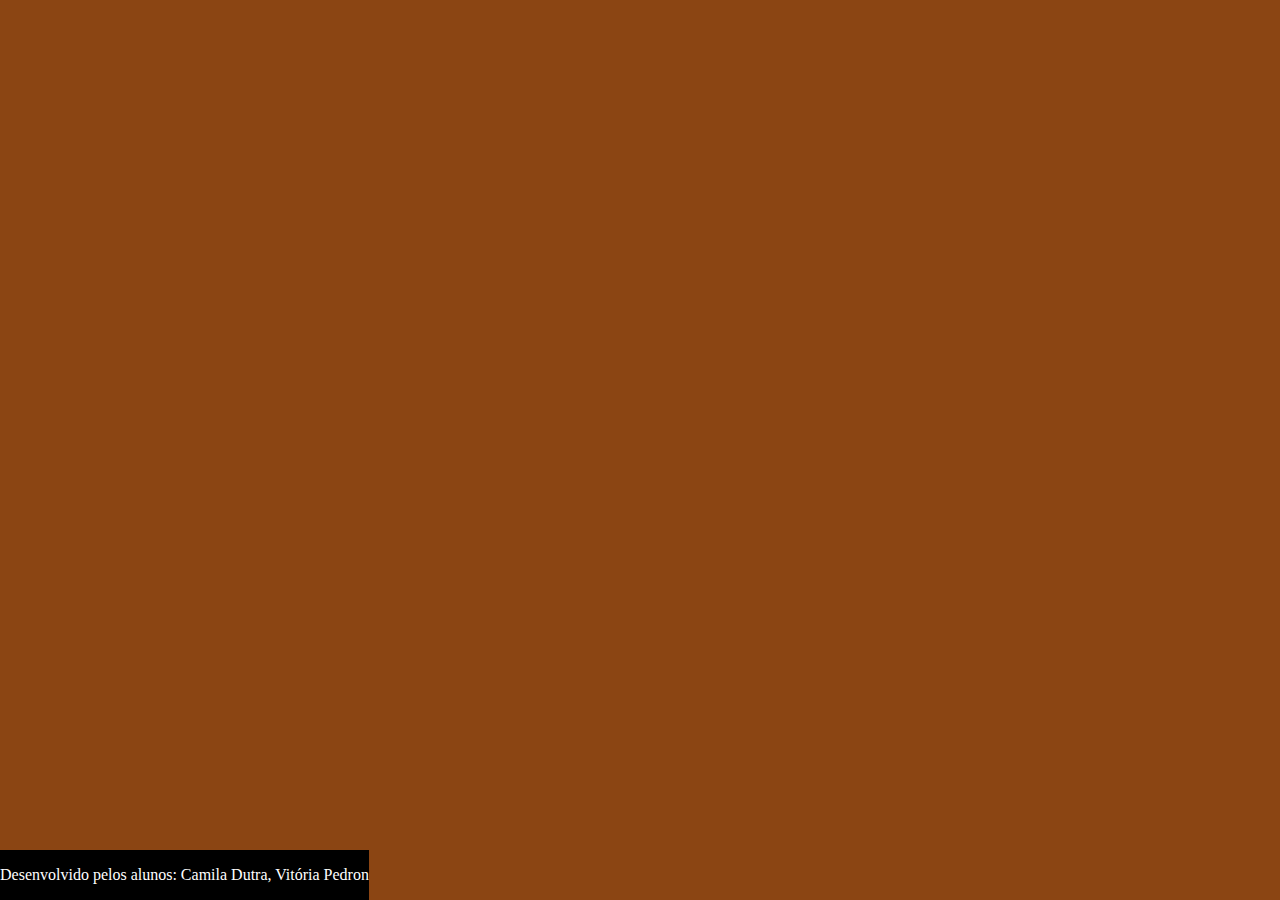
==== index.html @ a1841fee "v" ====
<!DOCTYPE html>
<html lang="pt-br">
<head>
    <meta charset="UTF-8">
    <meta name="viewport" content="width=device-width, initial-scale=1.0">
    <title>Document</title>
     <link rel="stylesheet" href="style.css"
</head>
<body>
    <section class="container">

    </section>
    <footer>
        <p> Desenvolvido pelos alunos: Camila Dutra, Vitória Pedron </p>
    </footer>
<script src="main.js"></script>
    <script> src="perguntas.js"></script>
</body>
</html>
---- style.css ----
:root{
--fundo:#8B4513;
--cartao-frente:#D2B48C;
--destaque:#A020F0;
--preto:#000000;
--branco:#ffffff;

} 

body{
    background-color: var(--fundo);
    margin: 0;
}

footer{
    background-color: var(--preto);
    position:fixed;
    bottom:0;
    color: var(--branco);
    width 100%
    text-aligh: center;
}
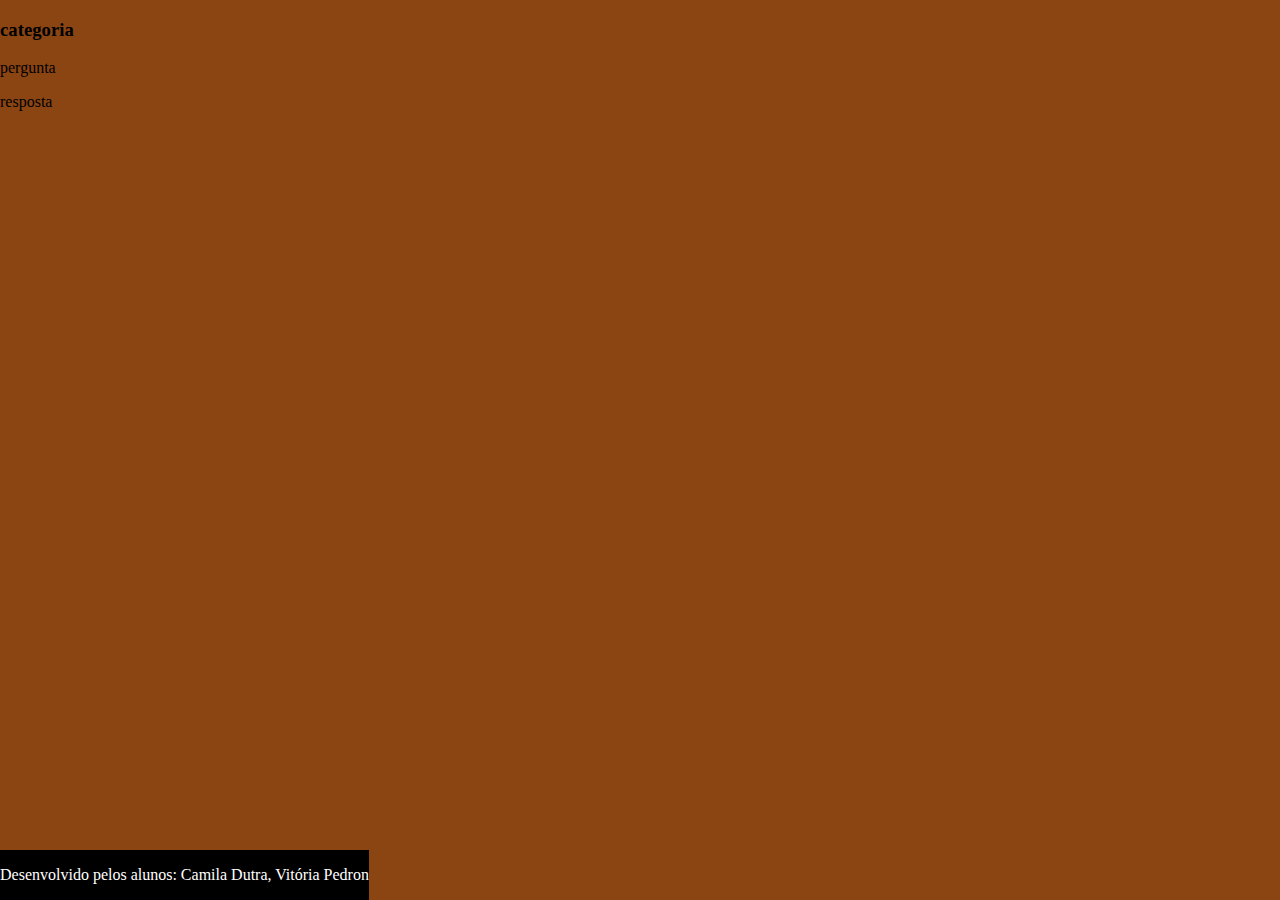
==== commit 4e8f22c0: "v" ====
--- a/index.html
+++ b/index.html
@@ -7,13 +7,23 @@
      <link rel="stylesheet" href="style.css"
 </head>
 <body>
-    <section class="container">
+    <section id="container">
 
     </section>
     <footer>
         <p> Desenvolvido pelos alunos: Camila Dutra, Vitória Pedron </p>
     </footer>
-<script src="main.js"></script>
+    <script src="main.js"></script>
     <script> src="perguntas.js"></script>
 </body>
-</html>+</html>
+
+<div class="conteudo-cartao"></div>
+<h3>categoria</h3>
+<div class="pergunta-cartao">
+    <p>pergunta</p>
+     </div>
+     <div class="resposta-cartao">
+        <p>resposta</p>
+     </div>
+</div>
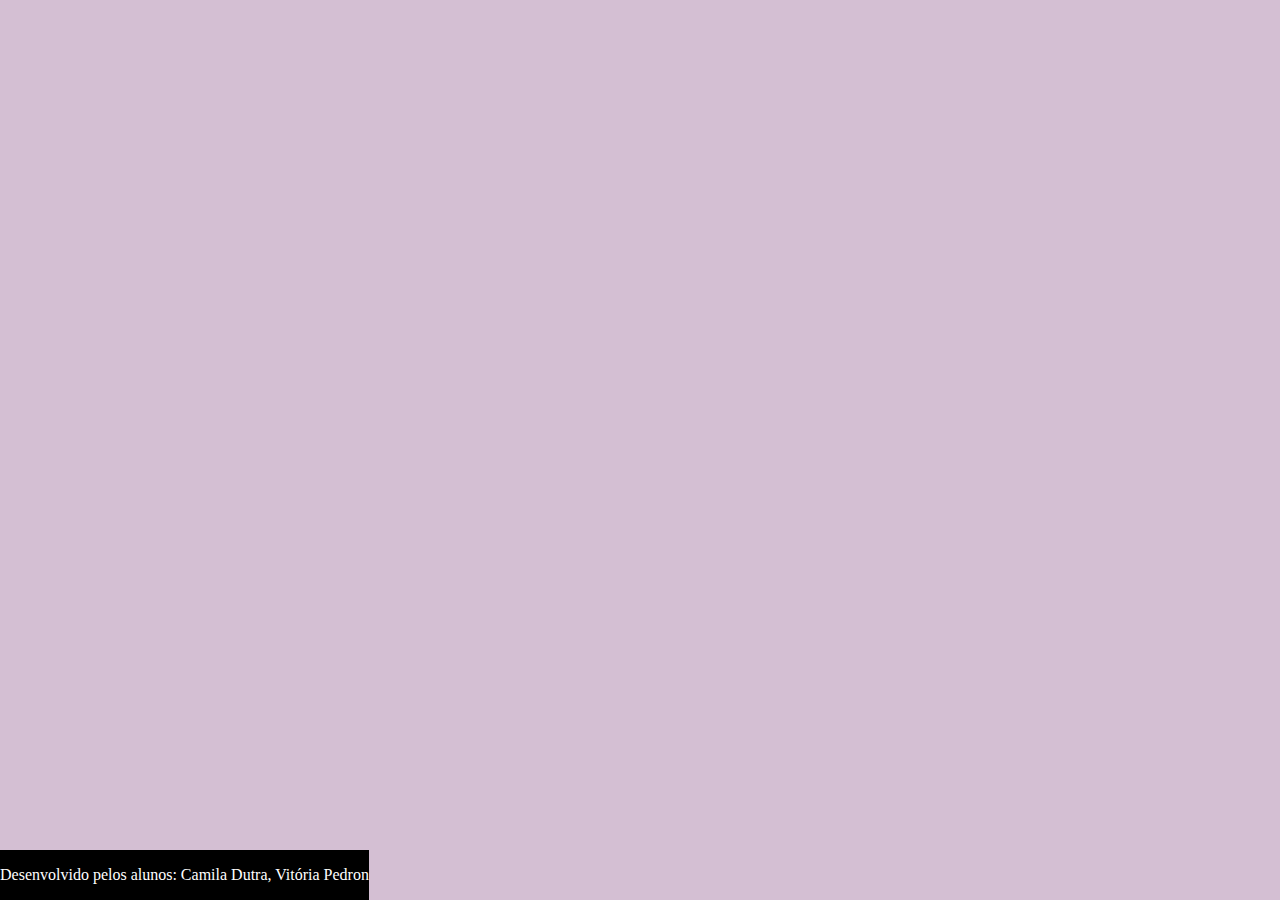
==== commit 7c86b4ab: "k" ====
--- a/index.html
+++ b/index.html
@@ -18,12 +18,4 @@
 </body>
 </html>
 
-<div class="conteudo-cartao"></div>
-<h3>categoria</h3>
-<div class="pergunta-cartao">
-    <p>pergunta</p>
-     </div>
-     <div class="resposta-cartao">
-        <p>resposta</p>
-     </div>
-</div>
+
--- a/style.css
+++ b/style.css
@@ -1,5 +1,5 @@
 :root{
---fundo:#8B4513;
+--fundo:#d4bfd3;
 --cartao-frente:#D2B48C;
 --destaque:#A020F0;
 --preto:#000000;
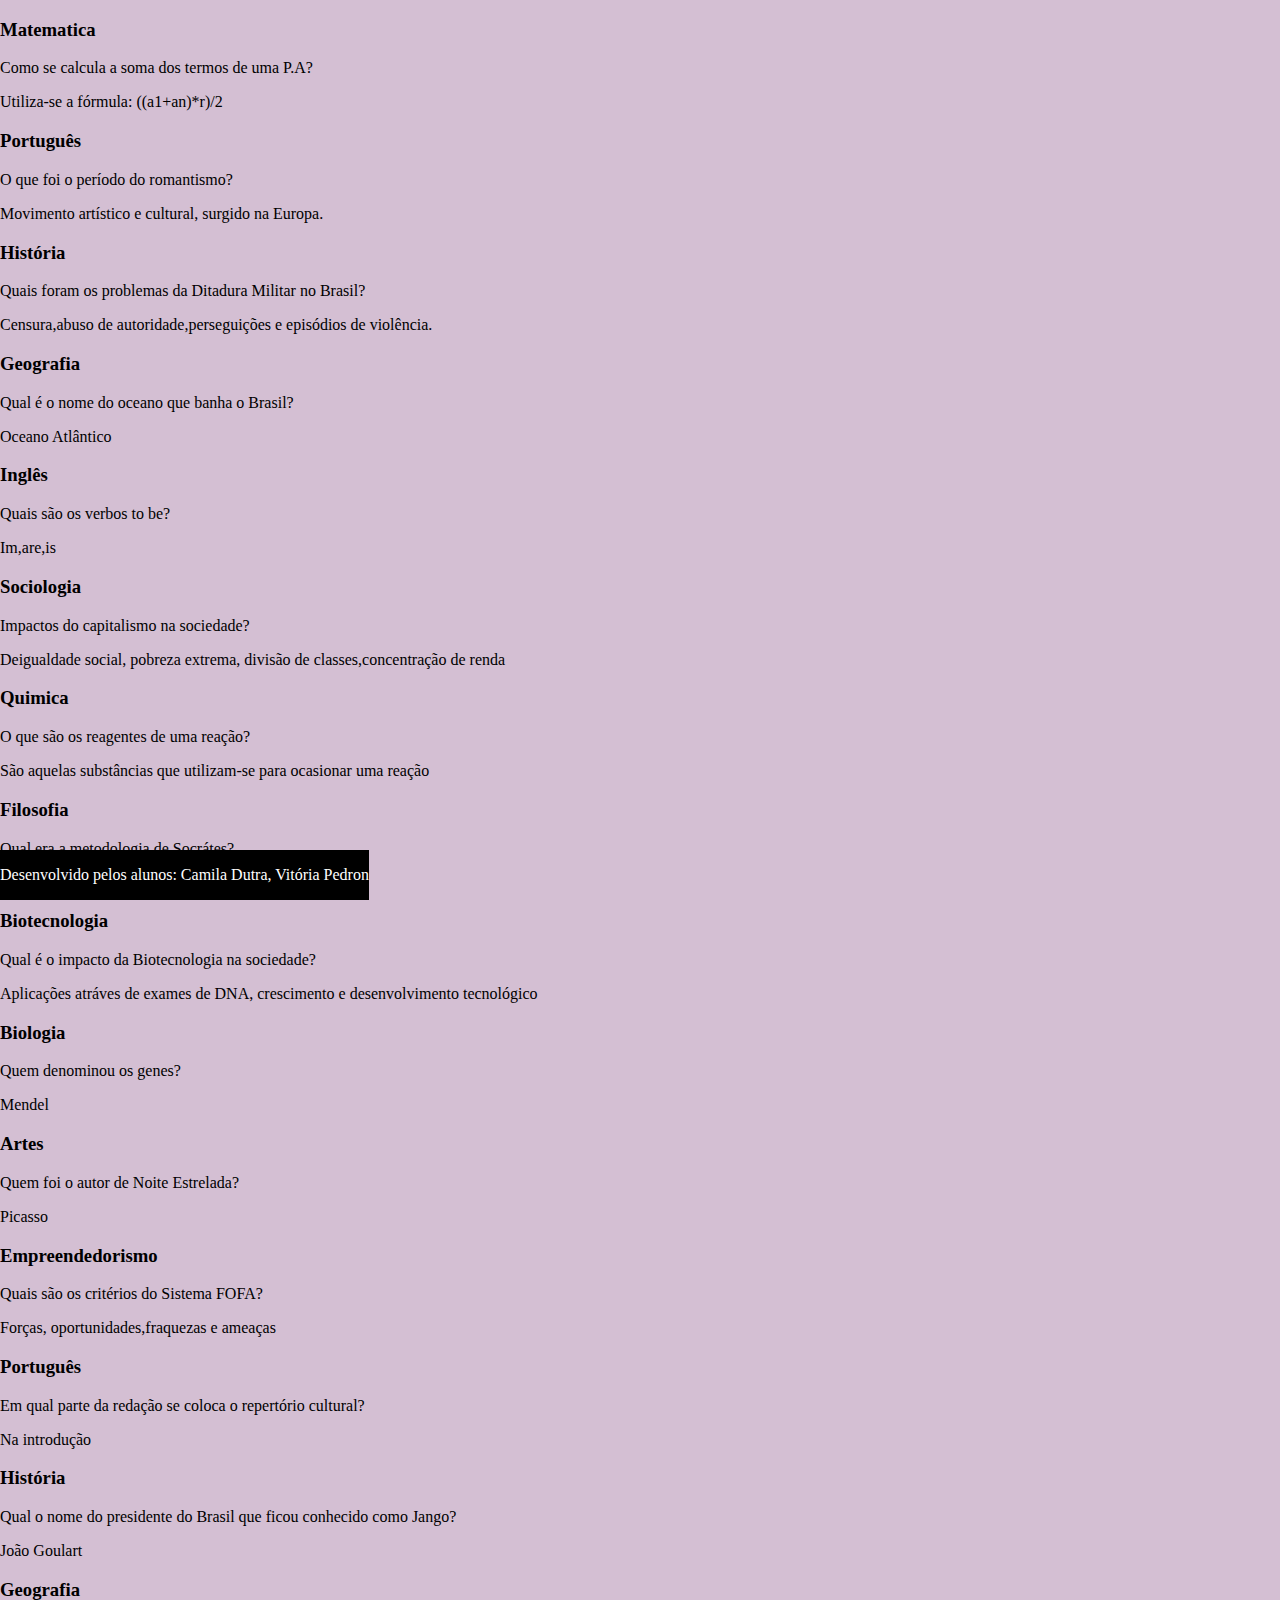
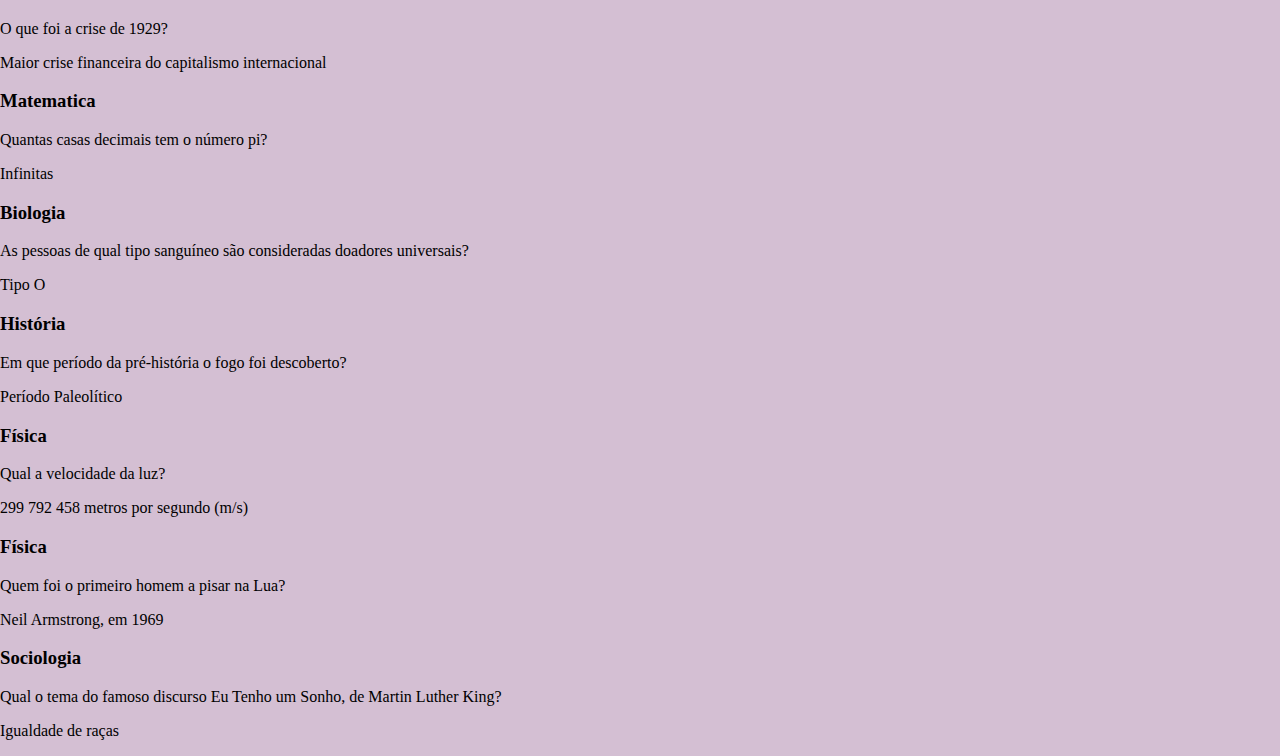
==== commit 2f73cc25: "f" ====
--- a/index.html
+++ b/index.html
@@ -4,7 +4,7 @@
     <meta charset="UTF-8">
     <meta name="viewport" content="width=device-width, initial-scale=1.0">
     <title>Document</title>
-     <link rel="stylesheet" href="style.css"
+     <link rel="stylesheet" href="style.css">
 </head>
 <body>
     <section id="container">
@@ -14,7 +14,7 @@
         <p> Desenvolvido pelos alunos: Camila Dutra, Vitória Pedron </p>
     </footer>
     <script src="main.js"></script>
-    <script> src="perguntas.js"></script>
+    <script src="pergunta.js"></script>
 </body>
 </html>
 
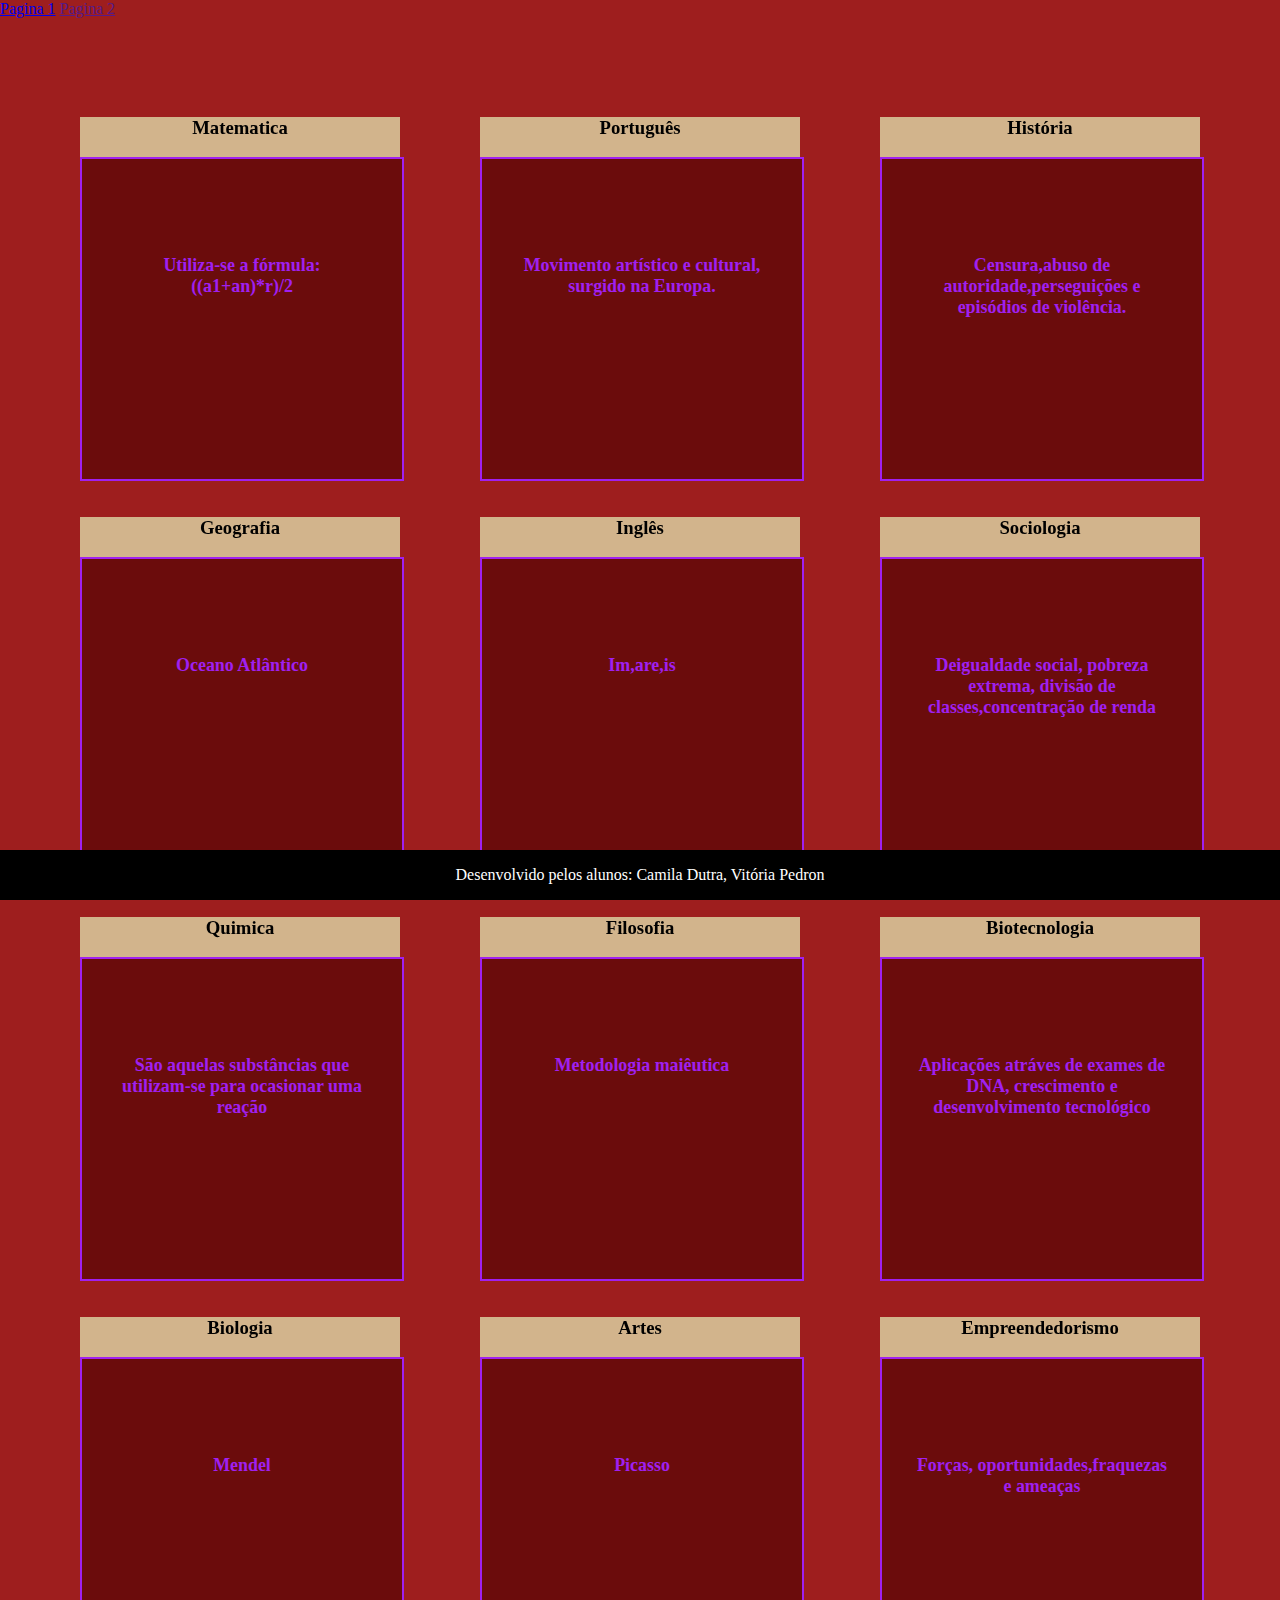
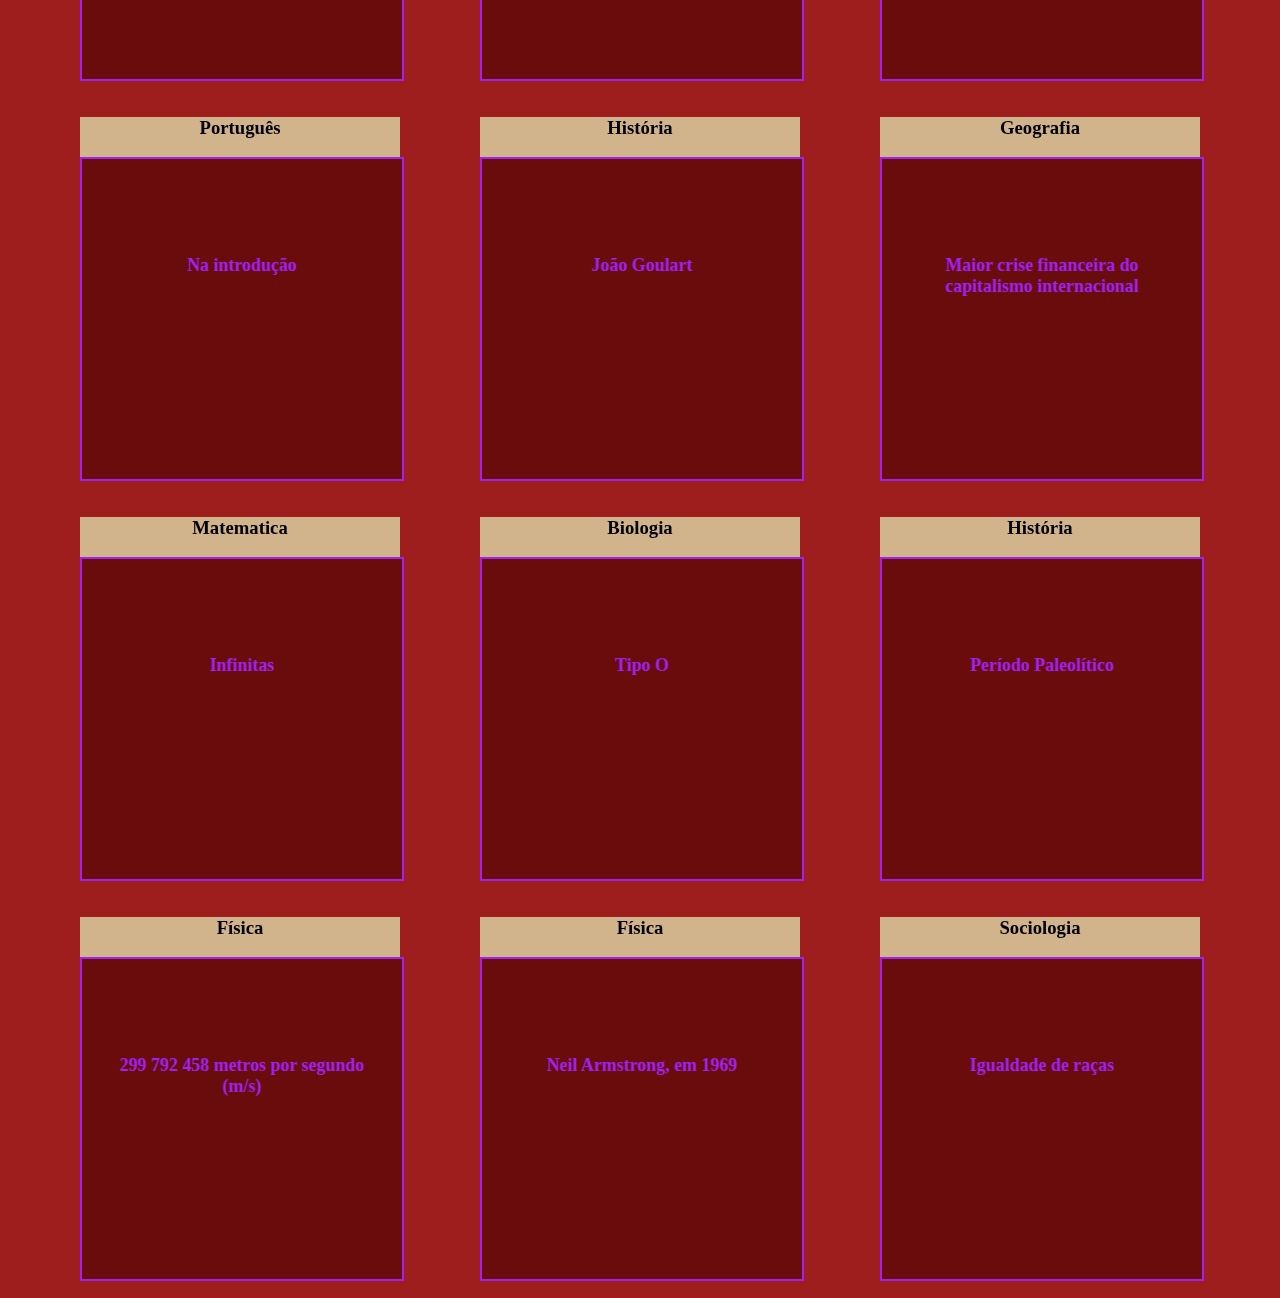
==== commit 243c789a: "r" ====
--- a/index.html
+++ b/index.html
@@ -7,6 +7,10 @@
      <link rel="stylesheet" href="style.css">
 </head>
 <body>
+    <header>
+       <a href="index.html">Pagina 1</a>
+       <a href="">Pagina 2</a>
+    </header>
     <section id="container">
 
     </section>
--- a/style.css
+++ b/style.css
@@ -1,10 +1,10 @@
 :root{
---fundo:#d4bfd3;
+--fundo:#9e1e1e;
 --cartao-frente:#D2B48C;
+--cartao-verso:  #6b0c0c;
 --destaque:#A020F0;
 --preto:#000000;
 --branco:#ffffff;
-
 } 
 
 body{
@@ -17,6 +17,72 @@
     position:fixed;
     bottom:0;
     color: var(--branco);
-    width 100%
-    text-aligh: center;
+    width: 100%;
+    text-align: center;
+}
+
+#container{
+    padding: 4rem;
+    display: flex;
+    gap: 3rem;
+    align-items: center;
+    justify-content: space-between;
+    flex-wrap: wrap;
+}
+
+.cartao{
+    flex-grow: 1;
+    flex-basis: calc(33% - 6rem);
+    height: 20rem;
+    margin: 1rem;
+}
+
+.conteudo-cartao{
+    background-color: var(--cartao-frente);
+    height: 100%;
+    text-align: center;
+    /* color: var(--branco);*/
+    transform-style: preserve-3d;
+    transition: transform 300ms ease-in-out;
+}
+
+.conteudo-cartao.h3{
+    color:var(--destaque);
+    border: 1px solid var(--destaque);
+    position:absolute;
+    margin: 0.5rem;
+    padding: 0.5 rem;
+    text-align:left;
+    border-radius: 0.6rem;
+    font-size: 1VW;
+    backface-visibility: hidden;
+    font-family: Verdana,Geneva, Tahoma, sans-serif;
+}
+.conteudo-cartao p{
+    margin-top: 4rem;
+    padding: 2rem;
+    font-size: 1.4vw;
+}
+
+.pergunta-cartao{
+font-weight: 500;
+}
+
+.resposta-cartao{
+    font-weight: 700;
+    color: var(--destaque);
+    transform: rotateY (180deg);
+    background-color: var(--cartao-verso);
+    border: 2px solid var(--destaque);
+}
+
+.cartao:hover .conteudo-cartao{
+    transform: rotateY(180deg);
+}
+
+.pergunta-cartao, .resposta-cartao{
+backface-visibility: hidden;
+position:absolute;
+height: 100%;
+width: 100%;
 }